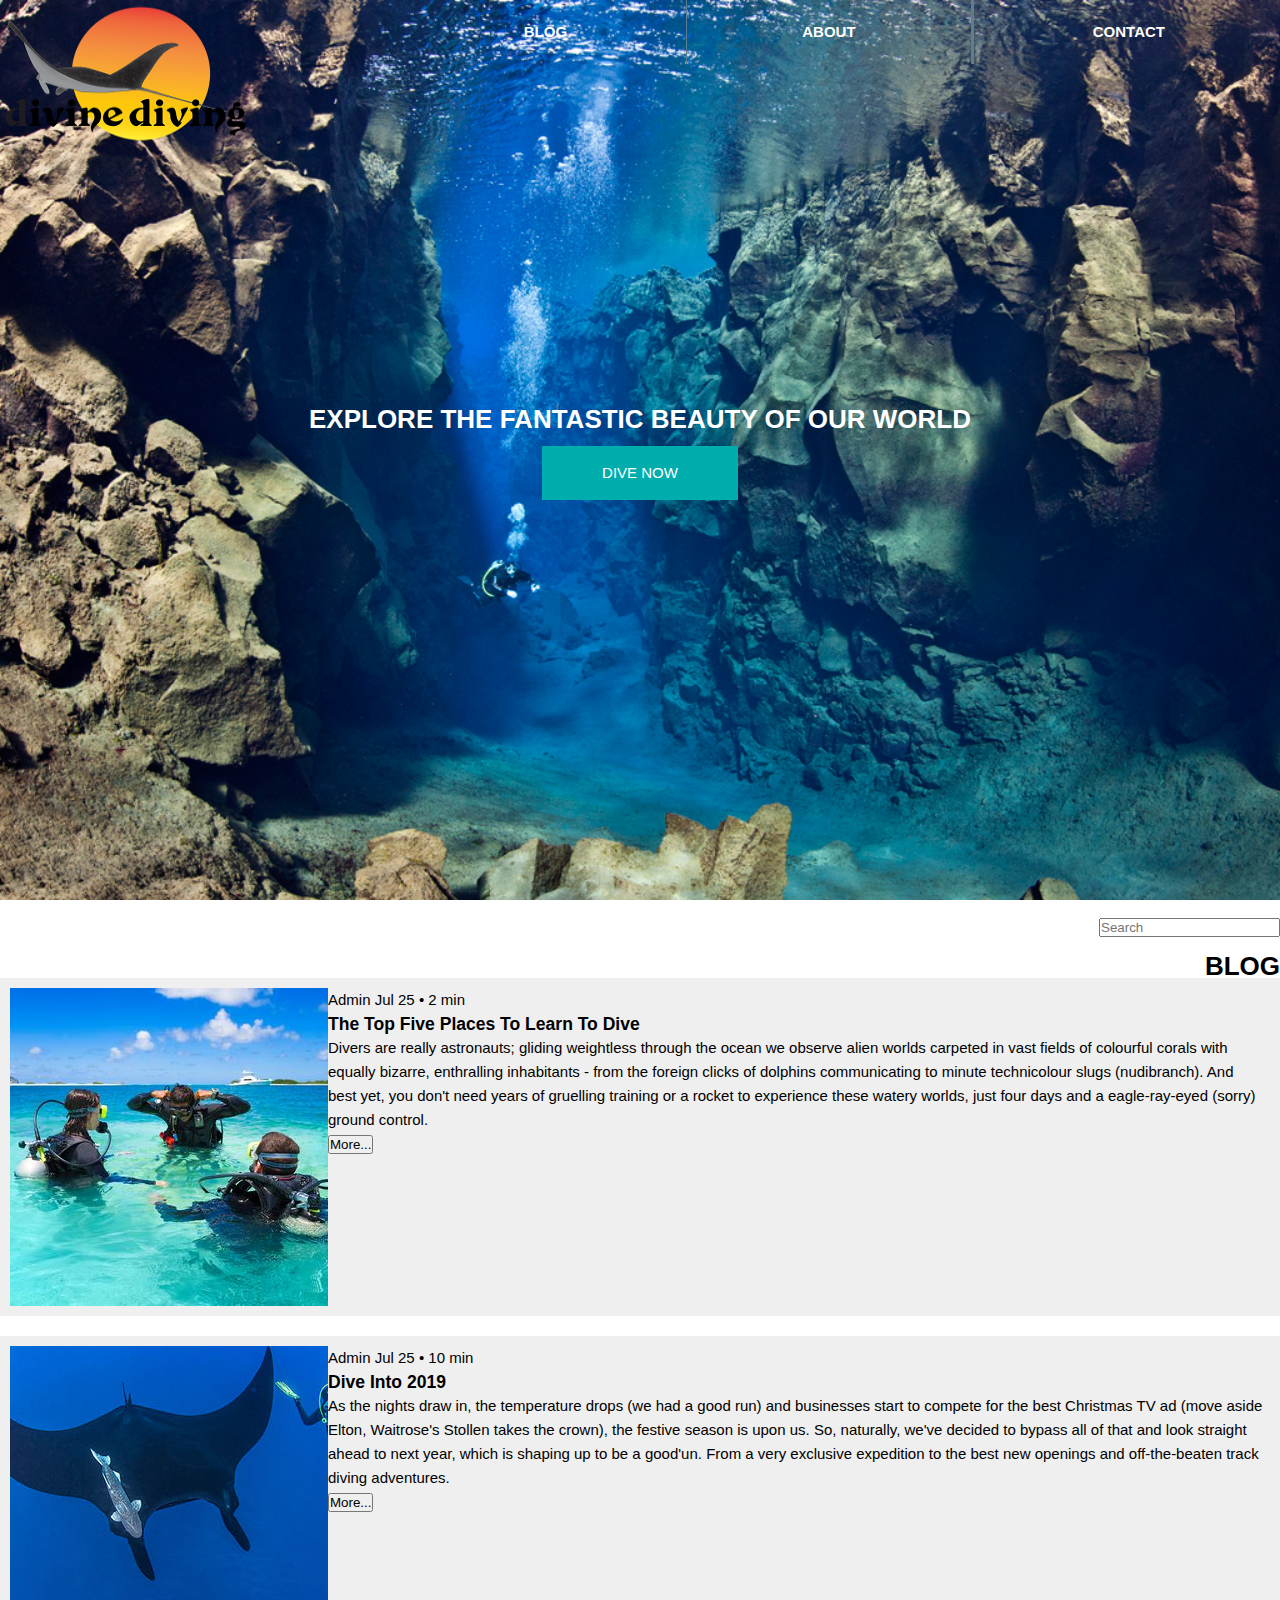
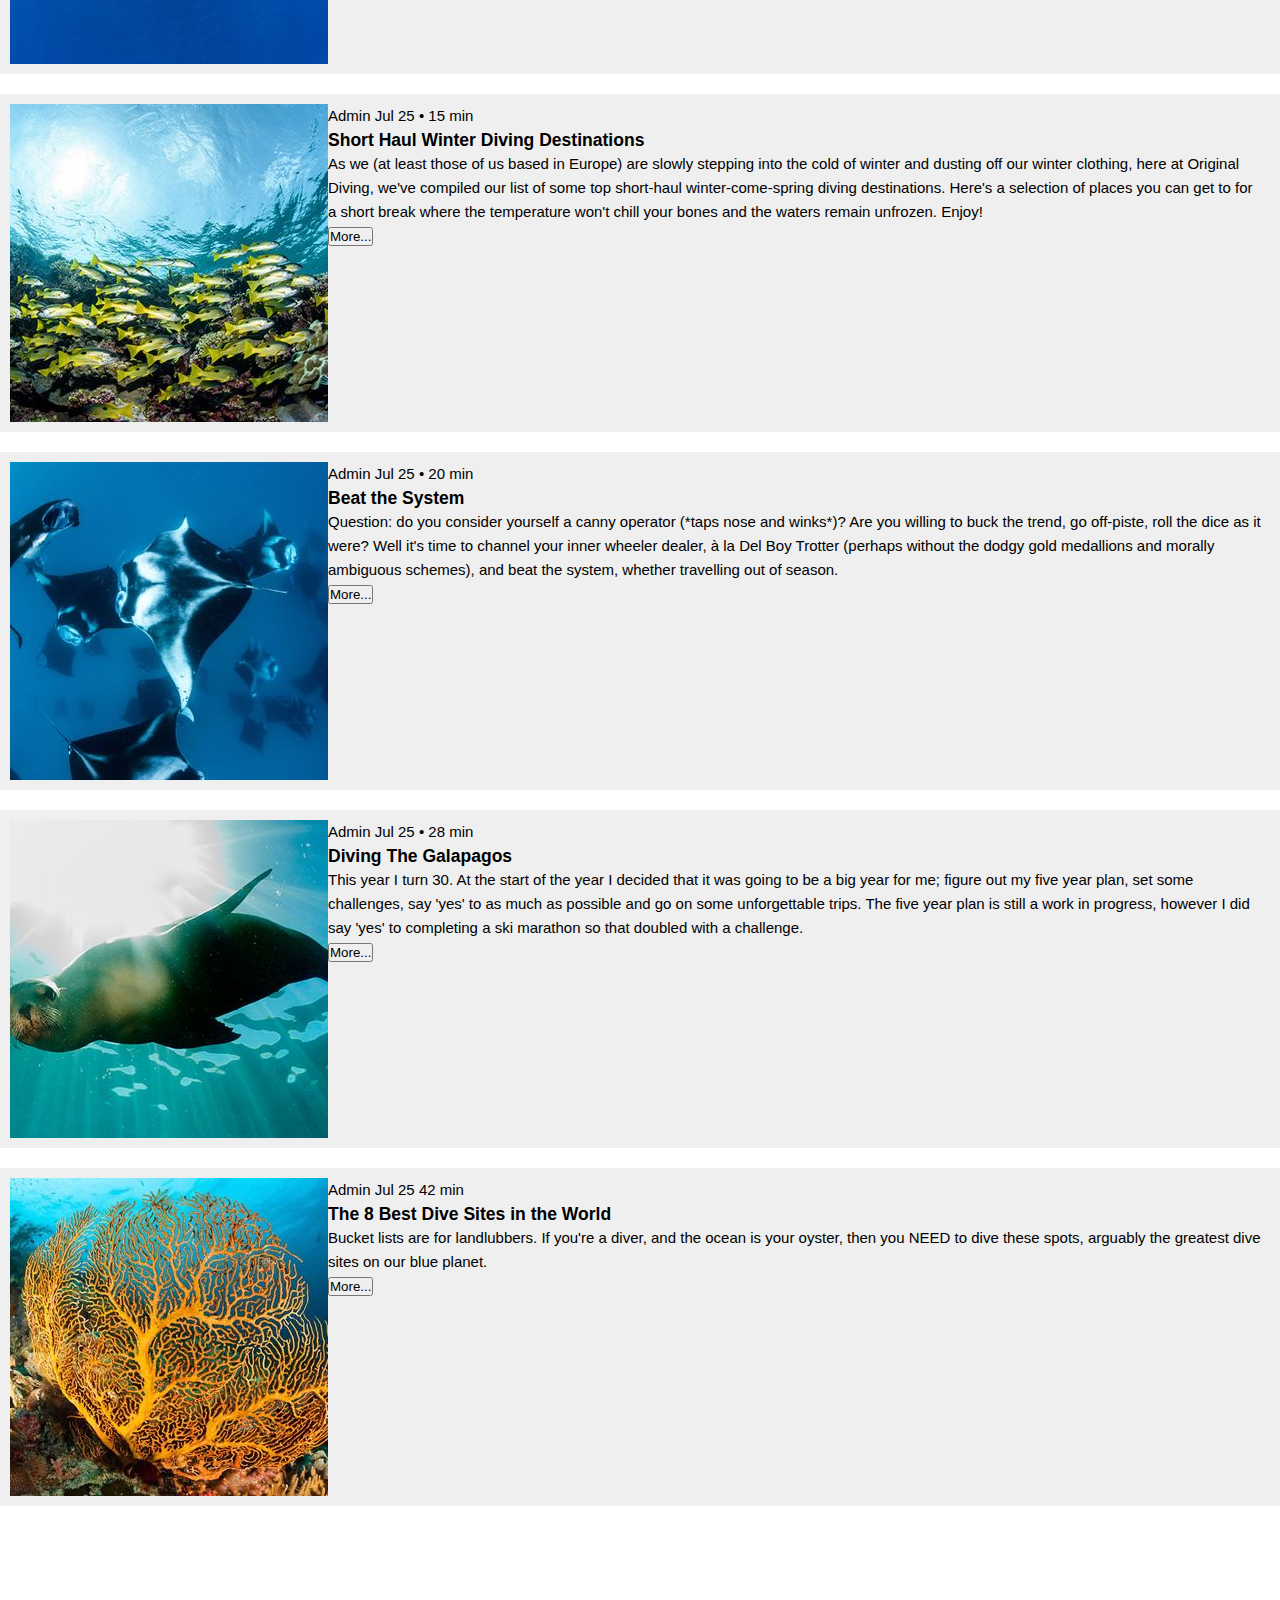
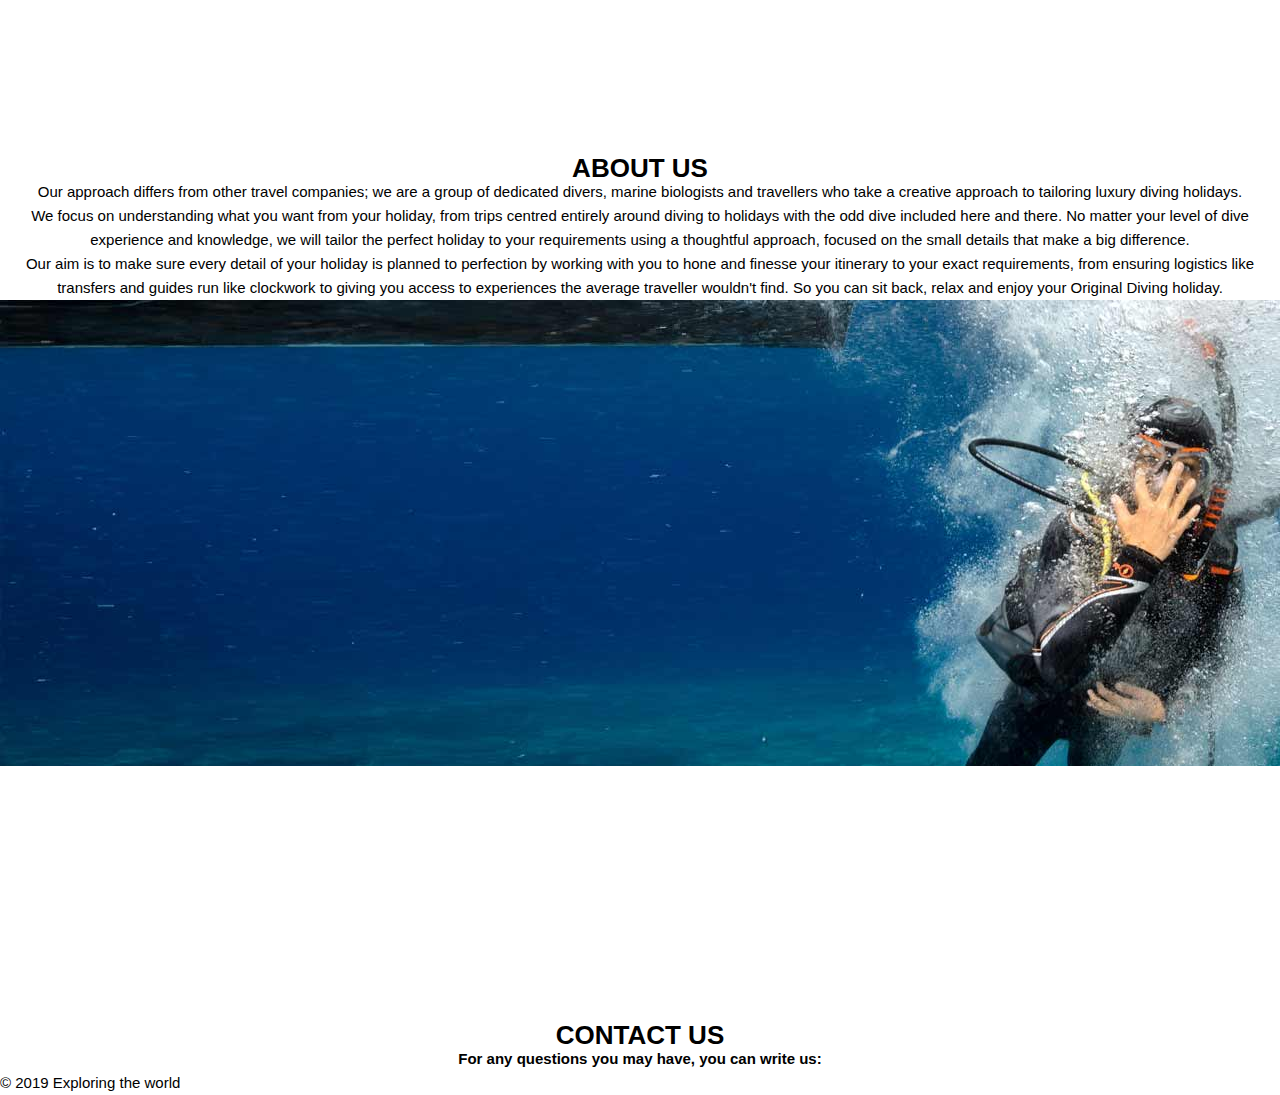
==== FLX_homework_3/homework/index.html @ baebd59c "Add files via upload" ====
<!DOCTYPE html>
<html lang="en">

  <head>
    <meta charset="UTF-8">
    <meta name="viewport" content="width=device-width, initial-scale=1.0">
    <meta http-equiv="X-UA-Compatible" content="ie=edge">

    <!-- Styles should be switched here: -->

    <link rel="stylesheet" type="text/css" href="css/style1.css">
    <!-- <link rel="stylesheet" type="text/css" href="css/style2.css"> -->

    <title>Explore the world of ocean</title>
  </head>

  <body>
    <div class="main-wrapper">
      <header>
        <div class="top-wrapper">
          <div class="logo">
            <img src="img/logo.png" alt="">
          </div>

          <nav>
            <a role="button" href="#list" target="_self">Blog</a>
            <a role="button" href="#about" target="_self">About</a>
            <a role="button" href="#contact" target="_self">Contact</a>
          </nav>
        </div>
        <section>
          <h1>
            Explore the fantastic beauty of our world
          </h1>
          <a class="btn btn-top" href="#list" target="_self">Dive now</a>
        </section>
      </header>
      <main>
        <div class="toolbar">
          <input type="text" placeholder="Search">
        </div>
        <section class="post-list" id="list">
          <h1>Blog</h1>
          <article>
            <img src="img/post-1.jpg" alt="">
            <div>
              <div class="post">
                <div class="post-description">
                  Admin Jul 25 &#8226; 2 min
                </div>
                <h3>The Top Five Places To Learn To Dive</h3>
                <p>
                  Divers are really astronauts; gliding weightless through the ocean we observe alien worlds carpeted
                  in
                  vast fields of colourful corals with equally bizarre, enthralling inhabitants - from the foreign
                  clicks
                  of dolphins communicating to minute technicolour slugs (nudibranch). And best yet, you don't need
                  years
                  of gruelling training or a rocket to experience these watery worlds, just four days and a
                  eagle-ray-eyed
                  (sorry) ground control.
                </p>
              </div>
              <button class="btn">More...</button>
            </div>
          </article>
          <article>
            <img src="img/post-2.jpg" alt="">
            <div>
              <div class="post">
                <div class="post-description">
                  Admin Jul 25 &#8226; 10 min
                </div>
                <h3>Dive Into 2019</h3>
                <p>
                  As the nights draw in, the temperature drops (we had a good run) and businesses start to compete for
                  the
                  best Christmas TV ad (move aside Elton, Waitrose's Stollen takes the crown), the festive season is
                  upon
                  us. So, naturally, we've decided to bypass all of that and look straight ahead to next year, which is
                  shaping up to be a good'un. From a very exclusive expedition to the best new openings and
                  off-the-beaten
                  track diving adventures.
                </p>
              </div>
              <button class="btn">More...</button>
            </div>
          </article>
          <article>
            <img src="img/post-3.jpg" alt="">
            <div>
              <div class="post">
                <div class="post-description">
                  Admin Jul 25 &#8226; 15 min
                </div>
                <h3>Short Haul Winter Diving Destinations</h3>
                <p>
                  As we (at least those of us based in Europe) are slowly stepping into the cold of winter and dusting
                  off
                  our winter clothing, here at Original Diving, we've compiled our list of some top short-haul
                  winter-come-spring diving destinations. Here's a selection of places you can get to for a short break
                  where the temperature won't chill your bones and the waters remain unfrozen. Enjoy!
                </p>
              </div>
              <button class="btn">More...</button>
            </div>
          </article>
          <article>
            <img src="img/post-4.jpg" alt="">
            <div>
              <div class="post">
                <div class="post-description">
                  Admin Jul 25 &#8226; 20 min
                </div>
                <h3>Beat the System</h3>
                <p>
                  Question: do you consider yourself a canny operator (*taps nose and winks*)? Are you willing to buck
                  the
                  trend, go off-piste, roll the dice as it were? Well it's time to channel your inner wheeler dealer, à
                  la
                  Del Boy Trotter (perhaps without the dodgy gold medallions and morally ambiguous schemes), and beat
                  the
                  system, whether travelling out of season.
                </p>
              </div>
              <button class="btn">More...</button>
            </div>
          </article>
          <article>
            <img src="img/post-5.jpg" alt="">
            <div>
              <div class="post">
                <div class="post-description">
                  Admin Jul 25 &#8226; 28 min
                </div>
                <h3>Diving The Galapagos</h3>
                <p>
                  This year I turn 30. At the start of the year I decided that it was going to be a big year for me;
                  figure out my five year plan, set some challenges, say 'yes' to as much as possible and go on some
                  unforgettable trips. The five year plan is still a work in progress, however I did say 'yes' to
                  completing a ski marathon so that doubled with a challenge.
                </p>
              </div>
              <button class="btn">More...</button>
            </div>
          </article>
          <article>
            <img src="img/post-6.jpg" alt="">
            <div>
              <div class="post">
                <div class="post-description">
                  Admin Jul 25 42 min
                </div>
                <h3>The 8 Best Dive Sites in the World</h3>
                <p>Bucket lists are for landlubbers. If you're a diver, and the ocean is your oyster, then you NEED to
                  dive
                  these spots, arguably the greatest dive sites on our blue planet.</p>
              </div>
              <button class="btn">More...</button>
            </div>
          </article>
        </section>

        <section class="about" id="about">
          <div>
            <h1>About Us</h1>
            <p>
              Our approach differs from other travel companies; we are a group of dedicated divers, marine biologists
              and
              travellers who take a creative approach to tailoring luxury diving holidays.
            </p>
            <p>
              We focus on understanding what you want from your holiday, from trips centred entirely around diving to
              holidays with the odd dive included here and there. No matter your level of dive experience and
              knowledge,
              we will tailor the perfect holiday to your requirements using a thoughtful approach, focused on the small
              details that make a big difference.
            </p>
            <p>
              Our aim is to make sure every detail of your holiday is planned to perfection by working with you to hone
              and finesse your itinerary to your exact requirements, from ensuring logistics like transfers and guides
              run like clockwork to giving you access to experiences the average traveller wouldn't find. So you can
              sit
              back, relax and enjoy your Original Diving holiday.
            </p>
          </div>
          <div>
            <img src="img/about-section.jpg" alt="">
          </div>
        </section>

        <section class="contact-form" id="contact">
          <h1>CONTACT US</h1>
          <h4>For any questions you may have, you can write us:</h4>

          <!-- TODO: write form fields -->

        </section>
      </main>
      <footer>
        <span>&#169; 2019 Exploring the world</span>
      </footer>
    </div>
  </body>

</html>
---- FLX_homework_3/homework/css/style1.css ----
* {
  margin: 0px;
  padding: 0px; }

body {
  font: normal 300 15px/24px Roboto, Ubuntu, Cantarell, Helvetica, sans-serif;
  background: #fff; }

header {
  color: #fff;
  background: url(../img/header_background_v1.jpg) no-repeat top/cover;
  height: 100vh; }
  header .top-wrapper {
    display: flex;
    justify-content: space-between; }
  header img {
    height: 150px;
    width: 250px; }
  header nav a {
    font-weight: bold;
    color: #fff;
    text-decoration: none;
    display: inline-block;
    text-transform: uppercase;
    padding: 20px 115px; }
    header nav a:nth-child(2) {
      border-left: 1px solid #607d8b;
      border-right: 3px solid #607d8b; }

section {
  text-align: center;
  margin-top: 250px; }
  section h1 {
    text-transform: uppercase;
    font-size: 26px;
    font-weight: bold; }
  section a {
    display: inline-block;
    text-transform: uppercase;
    color: #fff;
    text-decoration: none;
    background-color: #00adad;
    padding: 15px 60px;
    margin-top: 15px; }

main .toolbar {
  padding: 15px 0px;
  text-align: right; }

.post-list {
  margin: 0px; }

.post-list h1 {
  text-align: right; }

article {
  background: #efefef;
  display: flex;
  margin-bottom: 20px;
  text-align: left;
  padding: 10px 15px 10px 10px; }
---- FLX_homework_3/homework/css/style2.css ----
/*
Error: Undefined variable: "$article-color".
        on line 78 of Z:/FLX_homework_3/homework/scss/_main.scss
        from line 3 of Z:\FLX_homework_3\homework\scss\style2.scss

Backtrace:
Z:/FLX_homework_3/homework/scss/_main.scss:78
Z:\FLX_homework_3\homework\scss\style2.scss:3
C:/Program Files (x86)/Koala/rubygems/gems/sass-3.5.2/lib/sass/script/tree/variable.rb:49:in `_perform'
C:/Program Files (x86)/Koala/rubygems/gems/sass-3.5.2/lib/sass/script/tree/node.rb:50:in `perform'
C:/Program Files (x86)/Koala/rubygems/gems/sass-3.5.2/lib/sass/tree/visitors/perform.rb:402:in `visit_prop'
C:/Program Files (x86)/Koala/rubygems/gems/sass-3.5.2/lib/sass/tree/visitors/base.rb:36:in `visit'
C:/Program Files (x86)/Koala/rubygems/gems/sass-3.5.2/lib/sass/tree/visitors/perform.rb:162:in `block in visit'
C:/Program Files (x86)/Koala/rubygems/gems/sass-3.5.2/lib/sass/stack.rb:79:in `block in with_base'
C:/Program Files (x86)/Koala/rubygems/gems/sass-3.5.2/lib/sass/stack.rb:135:in `with_frame'
C:/Program Files (x86)/Koala/rubygems/gems/sass-3.5.2/lib/sass/stack.rb:79:in `with_base'
C:/Program Files (x86)/Koala/rubygems/gems/sass-3.5.2/lib/sass/tree/visitors/perform.rb:162:in `visit'
C:/Program Files (x86)/Koala/rubygems/gems/sass-3.5.2/lib/sass/tree/visitors/perform.rb:444:in `block (2 levels) in visit_rule'
C:/Program Files (x86)/Koala/rubygems/gems/sass-3.5.2/lib/sass/tree/visitors/perform.rb:444:in `map'
C:/Program Files (x86)/Koala/rubygems/gems/sass-3.5.2/lib/sass/tree/visitors/perform.rb:444:in `block in visit_rule'
C:/Program Files (x86)/Koala/rubygems/gems/sass-3.5.2/lib/sass/tree/visitors/perform.rb:183:in `with_environment'
C:/Program Files (x86)/Koala/rubygems/gems/sass-3.5.2/lib/sass/tree/visitors/perform.rb:442:in `visit_rule'
C:/Program Files (x86)/Koala/rubygems/gems/sass-3.5.2/lib/sass/tree/visitors/base.rb:36:in `visit'
C:/Program Files (x86)/Koala/rubygems/gems/sass-3.5.2/lib/sass/tree/visitors/perform.rb:162:in `block in visit'
C:/Program Files (x86)/Koala/rubygems/gems/sass-3.5.2/lib/sass/stack.rb:79:in `block in with_base'
C:/Program Files (x86)/Koala/rubygems/gems/sass-3.5.2/lib/sass/stack.rb:135:in `with_frame'
C:/Program Files (x86)/Koala/rubygems/gems/sass-3.5.2/lib/sass/stack.rb:79:in `with_base'
C:/Program Files (x86)/Koala/rubygems/gems/sass-3.5.2/lib/sass/tree/visitors/perform.rb:162:in `visit'
C:/Program Files (x86)/Koala/rubygems/gems/sass-3.5.2/lib/sass/tree/visitors/perform.rb:329:in `block (2 levels) in visit_import'
C:/Program Files (x86)/Koala/rubygems/gems/sass-3.5.2/lib/sass/tree/visitors/perform.rb:329:in `map'
C:/Program Files (x86)/Koala/rubygems/gems/sass-3.5.2/lib/sass/tree/visitors/perform.rb:329:in `block in visit_import'
C:/Program Files (x86)/Koala/rubygems/gems/sass-3.5.2/lib/sass/stack.rb:88:in `block in with_import'
C:/Program Files (x86)/Koala/rubygems/gems/sass-3.5.2/lib/sass/stack.rb:135:in `with_frame'
C:/Program Files (x86)/Koala/rubygems/gems/sass-3.5.2/lib/sass/stack.rb:88:in `with_import'
C:/Program Files (x86)/Koala/rubygems/gems/sass-3.5.2/lib/sass/tree/visitors/perform.rb:326:in `visit_import'
C:/Program Files (x86)/Koala/rubygems/gems/sass-3.5.2/lib/sass/tree/visitors/base.rb:36:in `visit'
C:/Program Files (x86)/Koala/rubygems/gems/sass-3.5.2/lib/sass/tree/visitors/perform.rb:162:in `block in visit'
C:/Program Files (x86)/Koala/rubygems/gems/sass-3.5.2/lib/sass/stack.rb:79:in `block in with_base'
C:/Program Files (x86)/Koala/rubygems/gems/sass-3.5.2/lib/sass/stack.rb:135:in `with_frame'
C:/Program Files (x86)/Koala/rubygems/gems/sass-3.5.2/lib/sass/stack.rb:79:in `with_base'
C:/Program Files (x86)/Koala/rubygems/gems/sass-3.5.2/lib/sass/tree/visitors/perform.rb:162:in `visit'
C:/Program Files (x86)/Koala/rubygems/gems/sass-3.5.2/lib/sass/tree/visitors/base.rb:52:in `block in visit_children'
C:/Program Files (x86)/Koala/rubygems/gems/sass-3.5.2/lib/sass/tree/visitors/base.rb:52:in `map'
C:/Program Files (x86)/Koala/rubygems/gems/sass-3.5.2/lib/sass/tree/visitors/base.rb:52:in `visit_children'
C:/Program Files (x86)/Koala/rubygems/gems/sass-3.5.2/lib/sass/tree/visitors/perform.rb:171:in `block in visit_children'
C:/Program Files (x86)/Koala/rubygems/gems/sass-3.5.2/lib/sass/tree/visitors/perform.rb:183:in `with_environment'
C:/Program Files (x86)/Koala/rubygems/gems/sass-3.5.2/lib/sass/tree/visitors/perform.rb:170:in `visit_children'
C:/Program Files (x86)/Koala/rubygems/gems/sass-3.5.2/lib/sass/tree/visitors/base.rb:36:in `block in visit'
C:/Program Files (x86)/Koala/rubygems/gems/sass-3.5.2/lib/sass/tree/visitors/perform.rb:190:in `visit_root'
C:/Program Files (x86)/Koala/rubygems/gems/sass-3.5.2/lib/sass/tree/visitors/base.rb:36:in `visit'
C:/Program Files (x86)/Koala/rubygems/gems/sass-3.5.2/lib/sass/tree/visitors/perform.rb:161:in `visit'
C:/Program Files (x86)/Koala/rubygems/gems/sass-3.5.2/lib/sass/tree/visitors/perform.rb:10:in `visit'
C:/Program Files (x86)/Koala/rubygems/gems/sass-3.5.2/lib/sass/tree/root_node.rb:36:in `css_tree'
C:/Program Files (x86)/Koala/rubygems/gems/sass-3.5.2/lib/sass/tree/root_node.rb:20:in `render'
C:/Program Files (x86)/Koala/rubygems/gems/sass-3.5.2/lib/sass/engine.rb:290:in `render'
C:/Program Files (x86)/Koala/rubygems/gems/sass-3.5.2/lib/sass/exec/sass_scss.rb:400:in `run'
C:/Program Files (x86)/Koala/rubygems/gems/sass-3.5.2/lib/sass/exec/sass_scss.rb:63:in `process_result'
C:/Program Files (x86)/Koala/rubygems/gems/sass-3.5.2/lib/sass/exec/base.rb:52:in `parse'
C:/Program Files (x86)/Koala/rubygems/gems/sass-3.5.2/lib/sass/exec/base.rb:19:in `parse!'
C:/Program Files (x86)/Koala/rubygems/gems/sass-3.5.2/bin/sass:13:in `<top (required)>'
C:/Program Files (x86)/Koala/bin/sass:22:in `load'
C:/Program Files (x86)/Koala/bin/sass:22:in `<main>'
*/
body:before {
  white-space: pre;
  font-family: monospace;
  content: "Error: Undefined variable: \"$article-color\".\A         on line 78 of Z:/FLX_homework_3/homework/scss/_main.scss\A         from line 3 of Z:\FLX_homework_3\homework\scss\style2.scss"; }
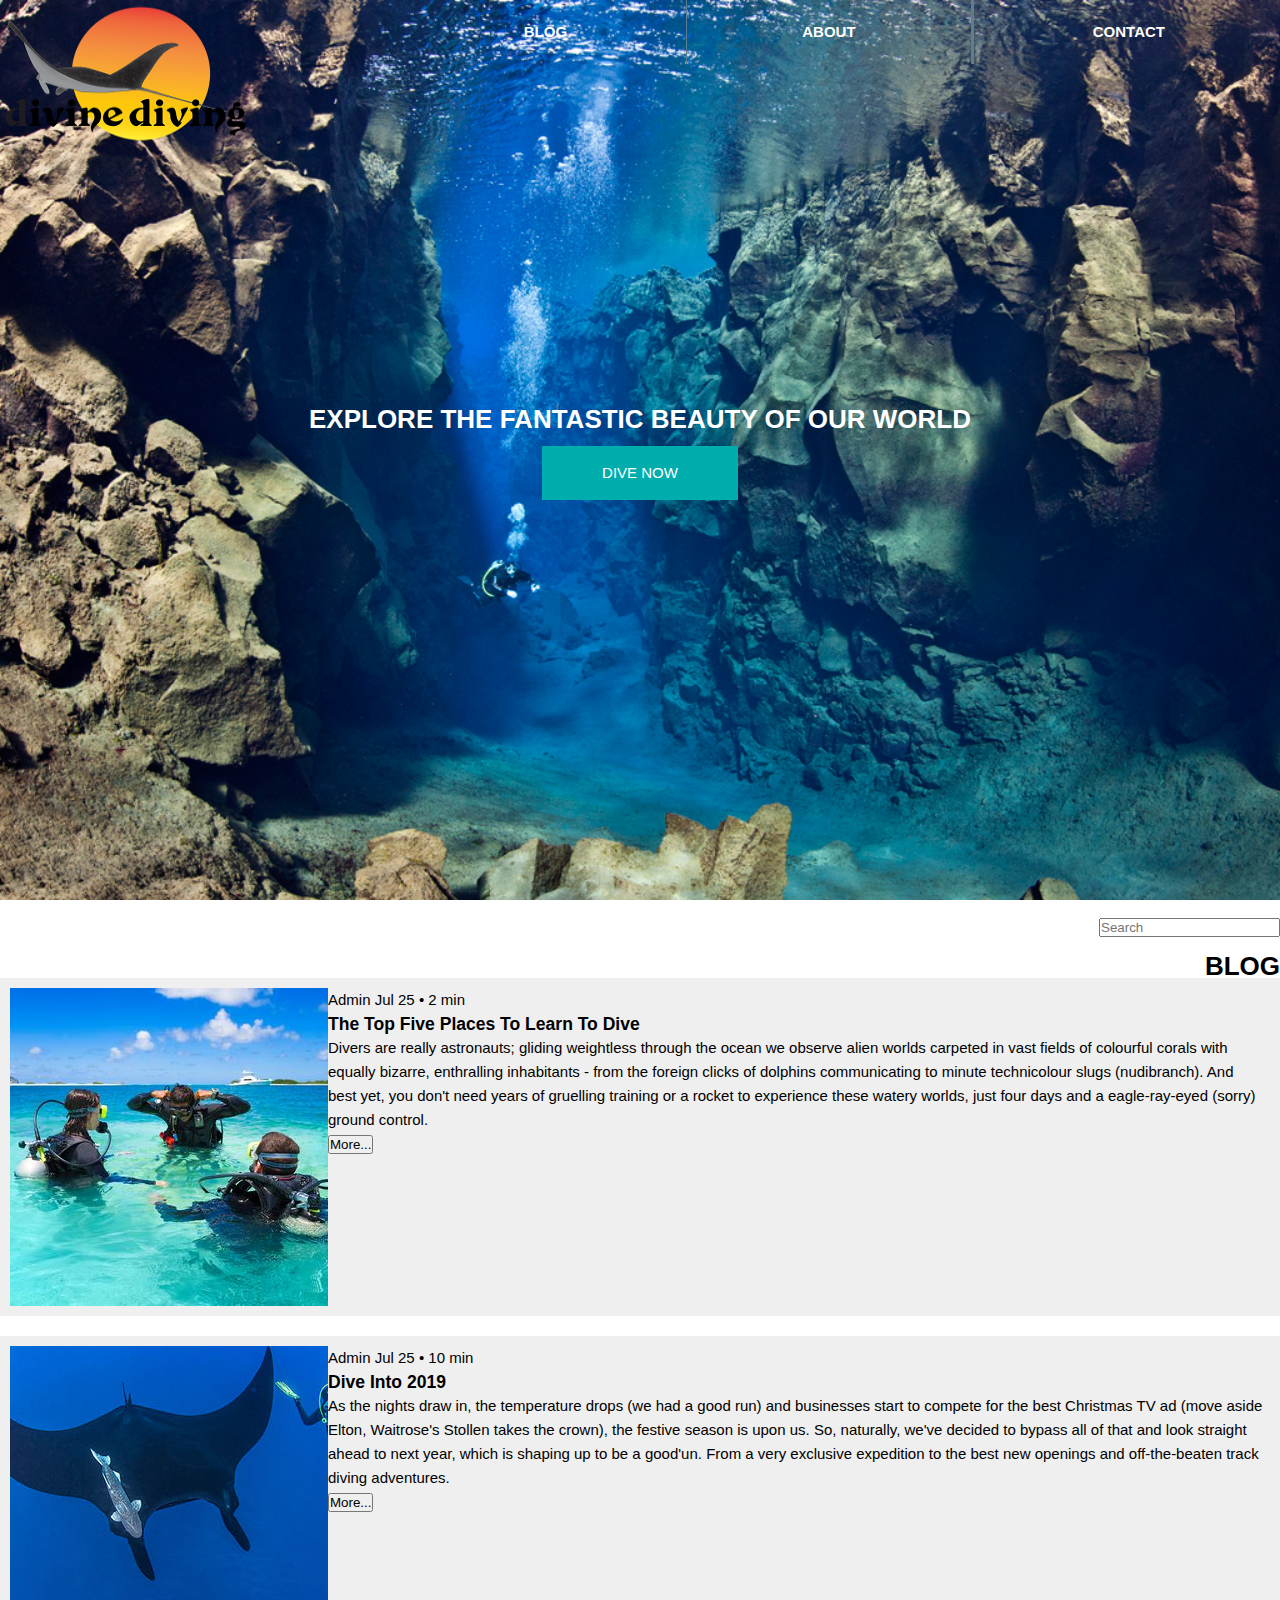
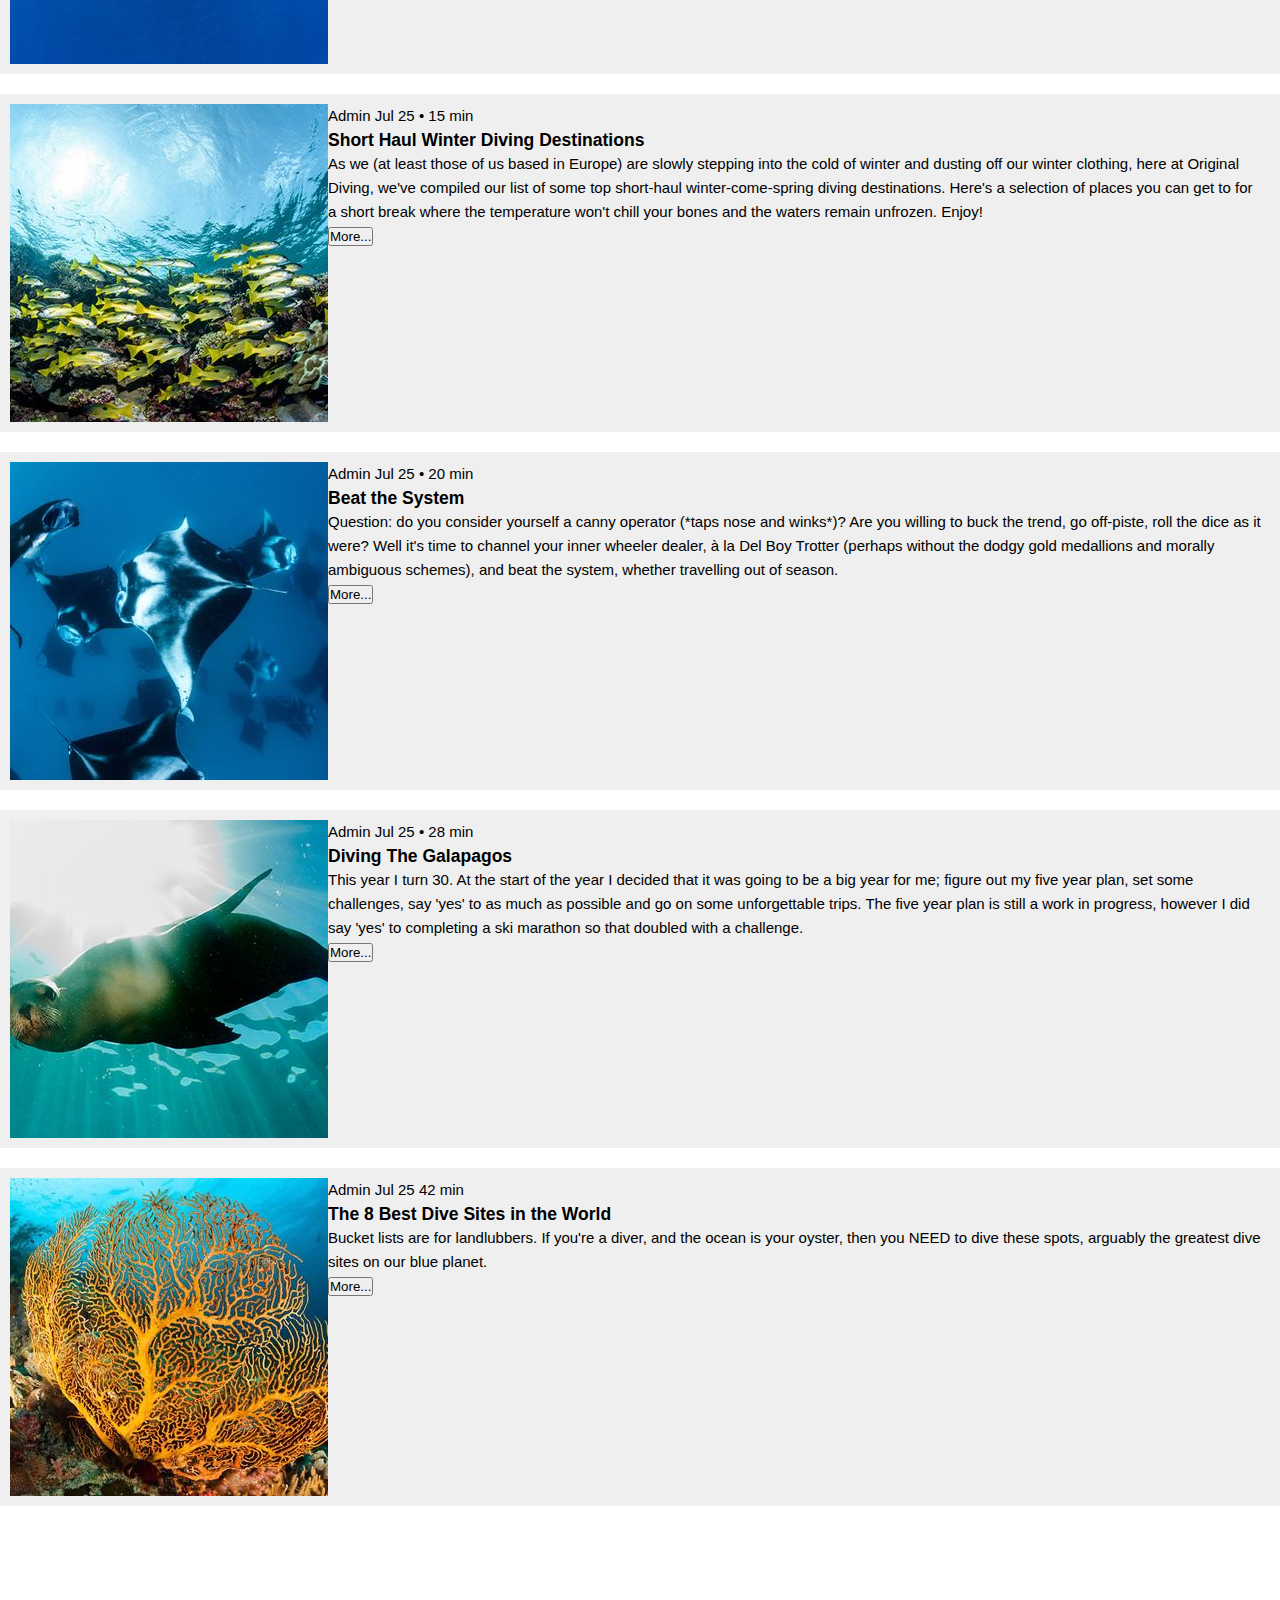
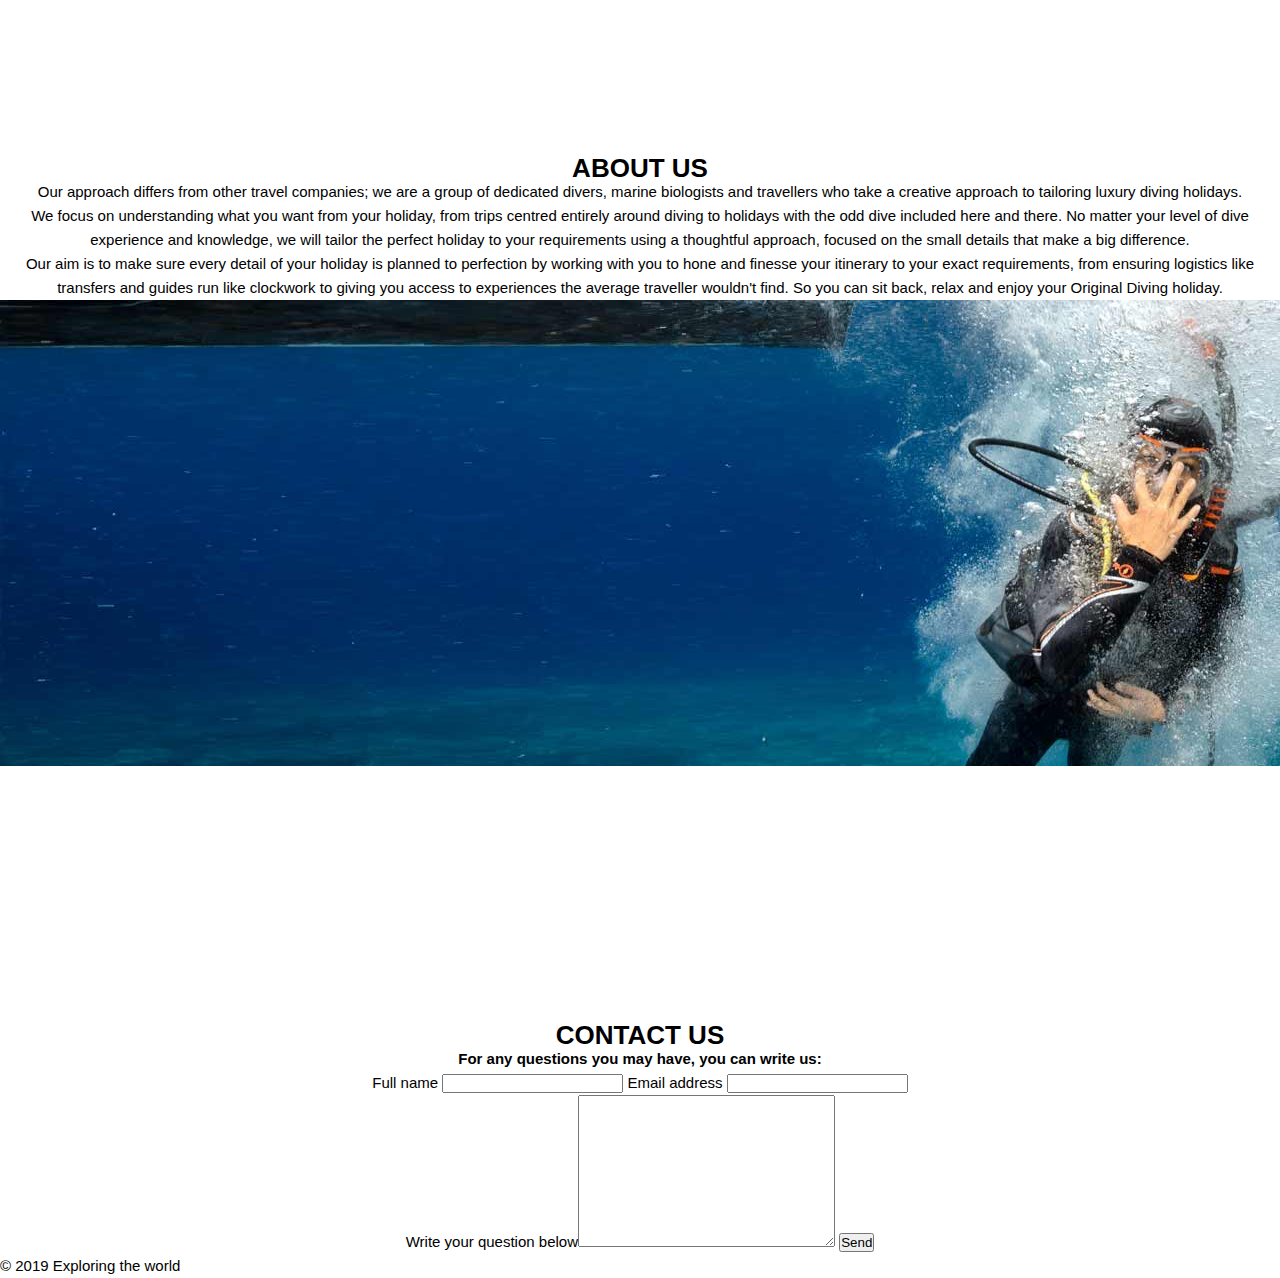
==== commit 9a69b2b6: "Add files via upload" ====
--- a/FLX_homework_3/homework/index.html
+++ b/FLX_homework_3/homework/index.html
@@ -194,6 +194,19 @@
           <h4>For any questions you may have, you can write us:</h4>
 
           <!-- TODO: write form fields -->
+          <form>
+             <div class="fields">
+              <label><span class="required" >Full name</span>
+              <input type="text">
+              </label>
+              <label><span class="required" >Email address</span>
+                <input type="email">
+                 </label>
+              </div>
+              <label><span>Write your question below</span><textarea cols="30" rows="10"></textarea>
+          </label>
+          <button type="submit">Send</button>
+          </form>
 
         </section>
       </main>
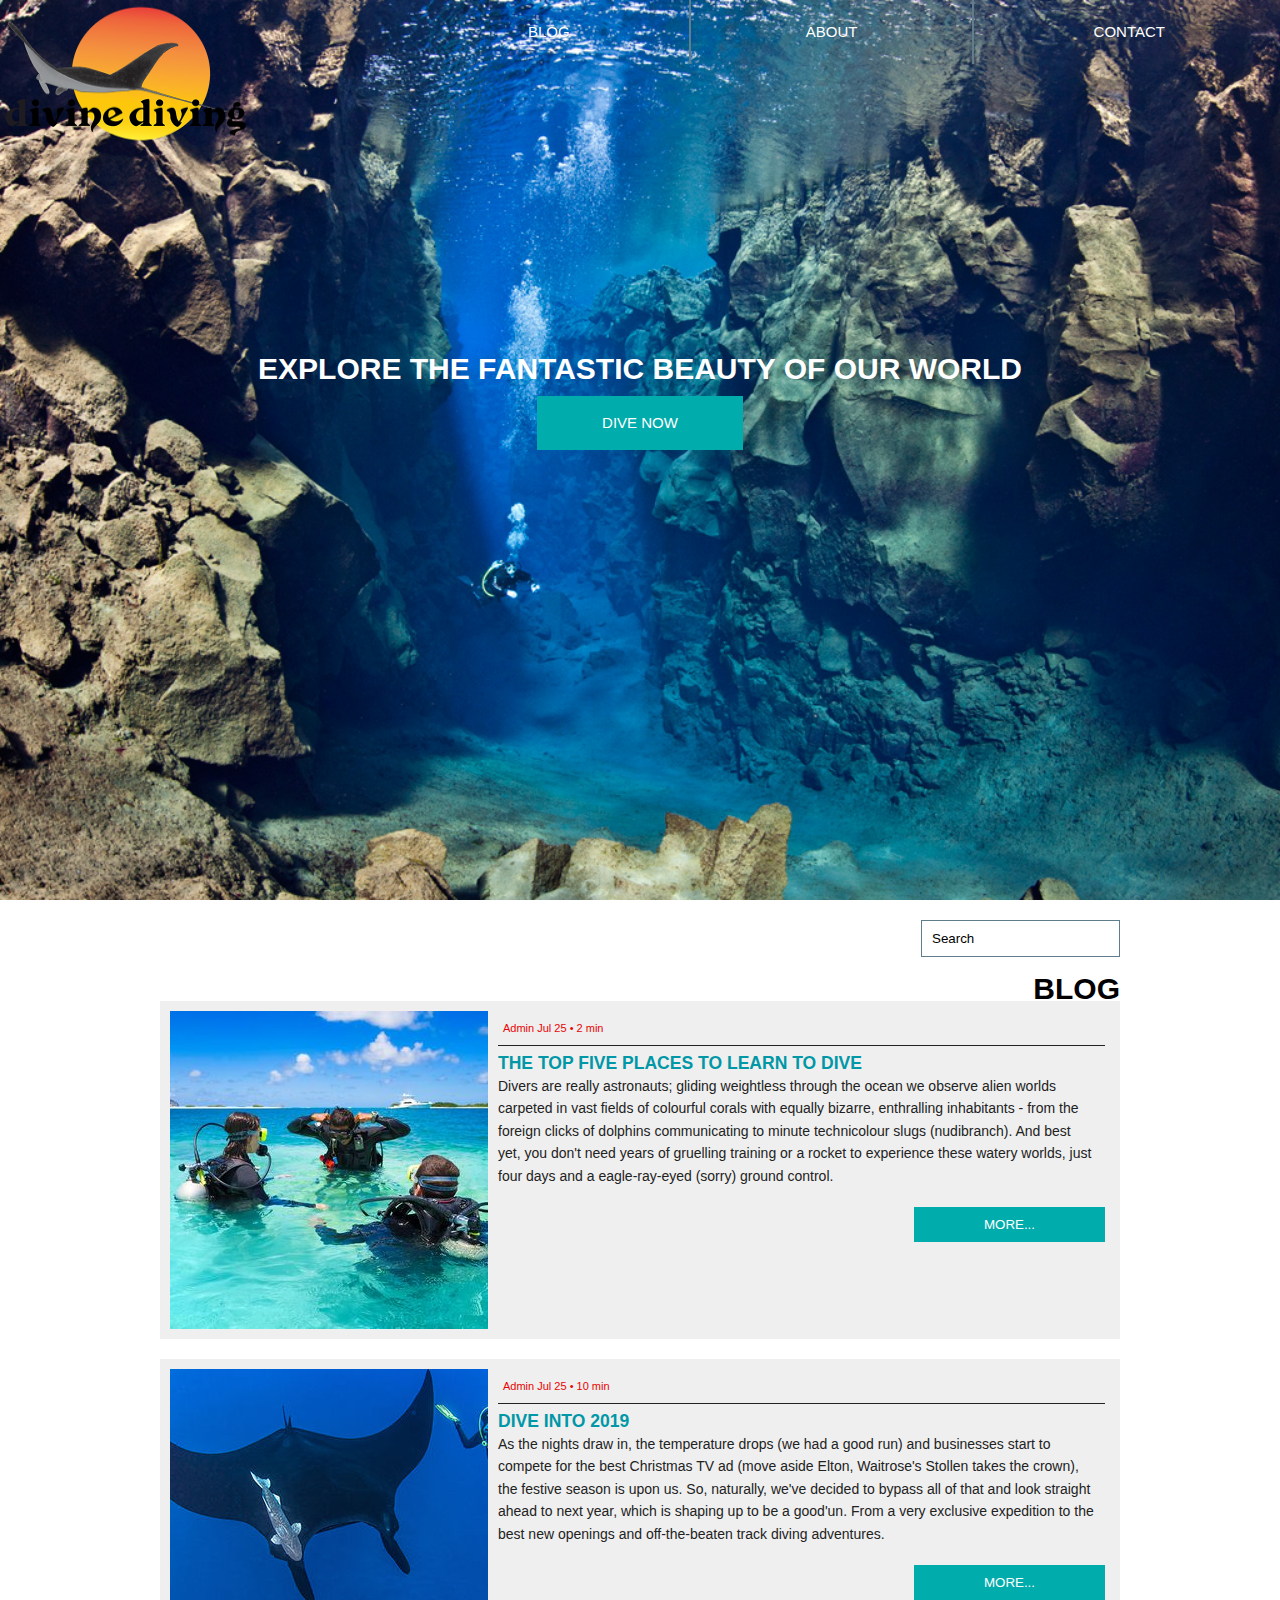
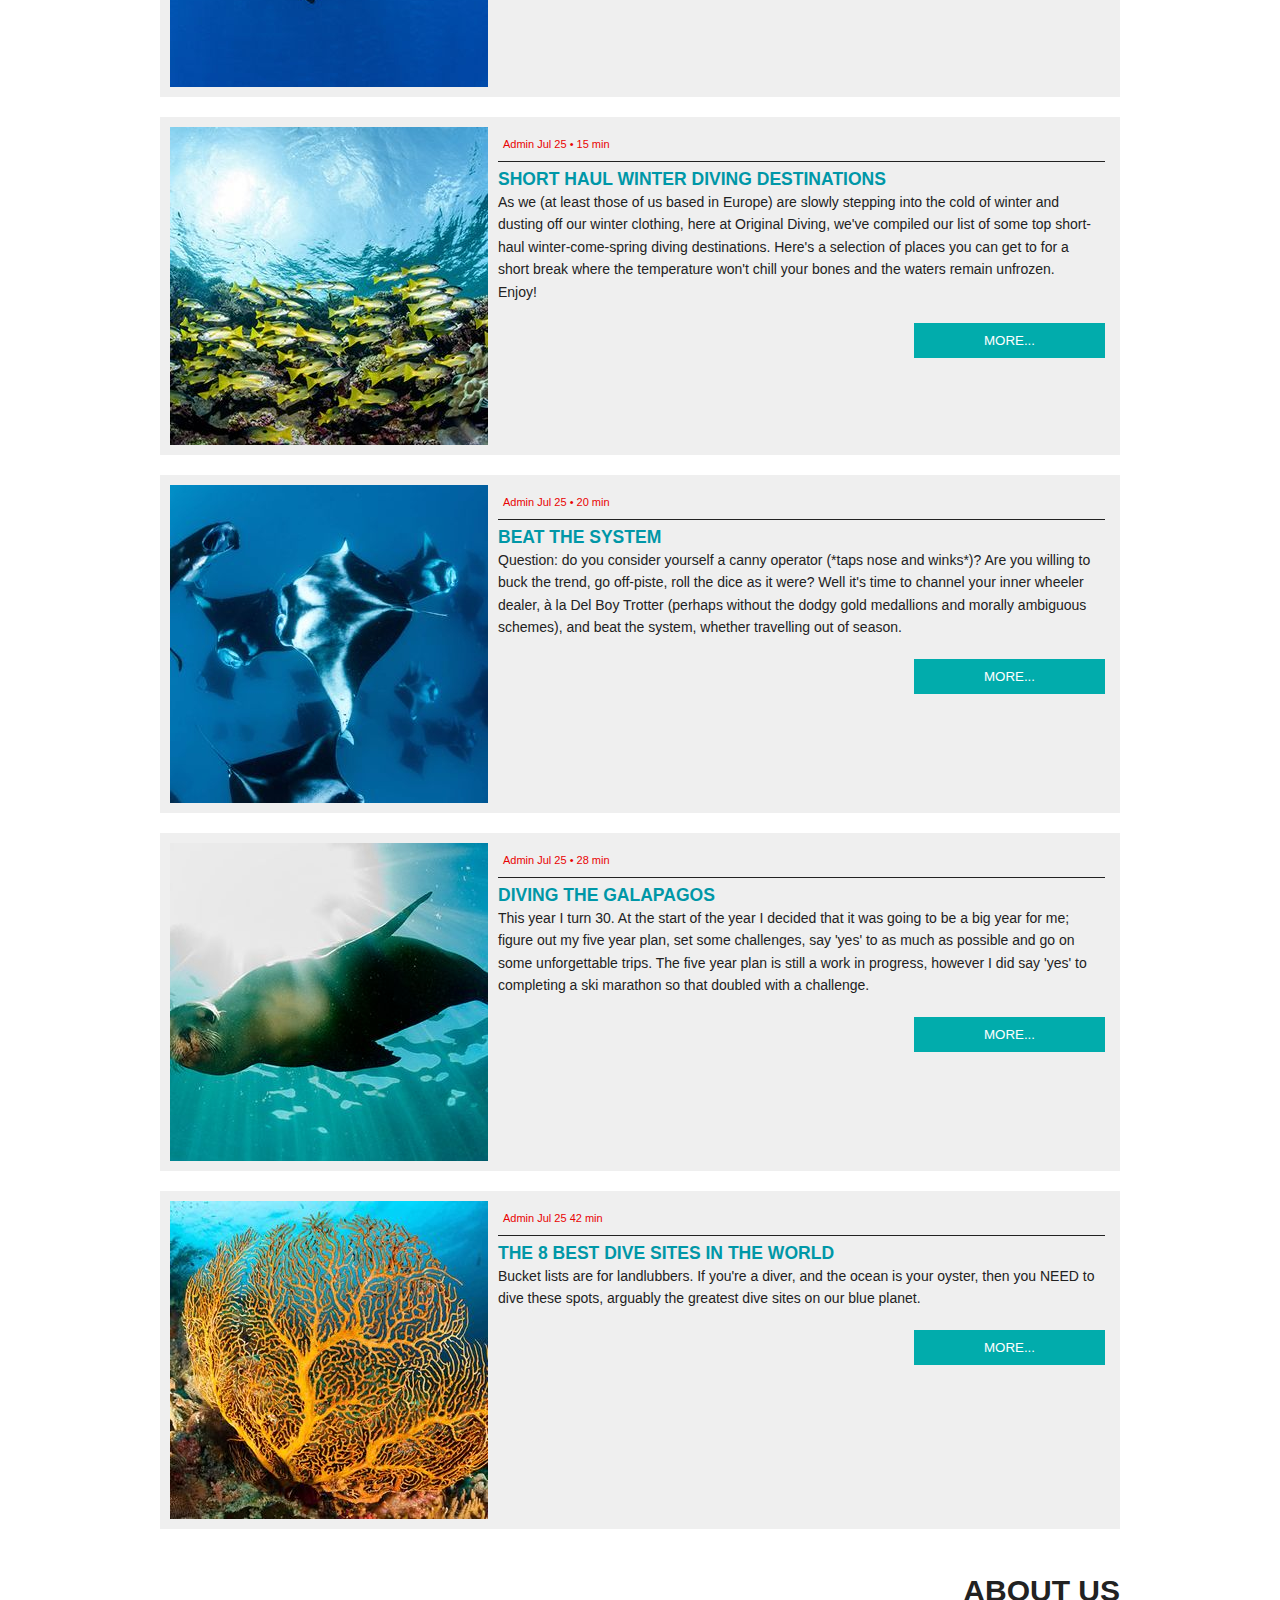
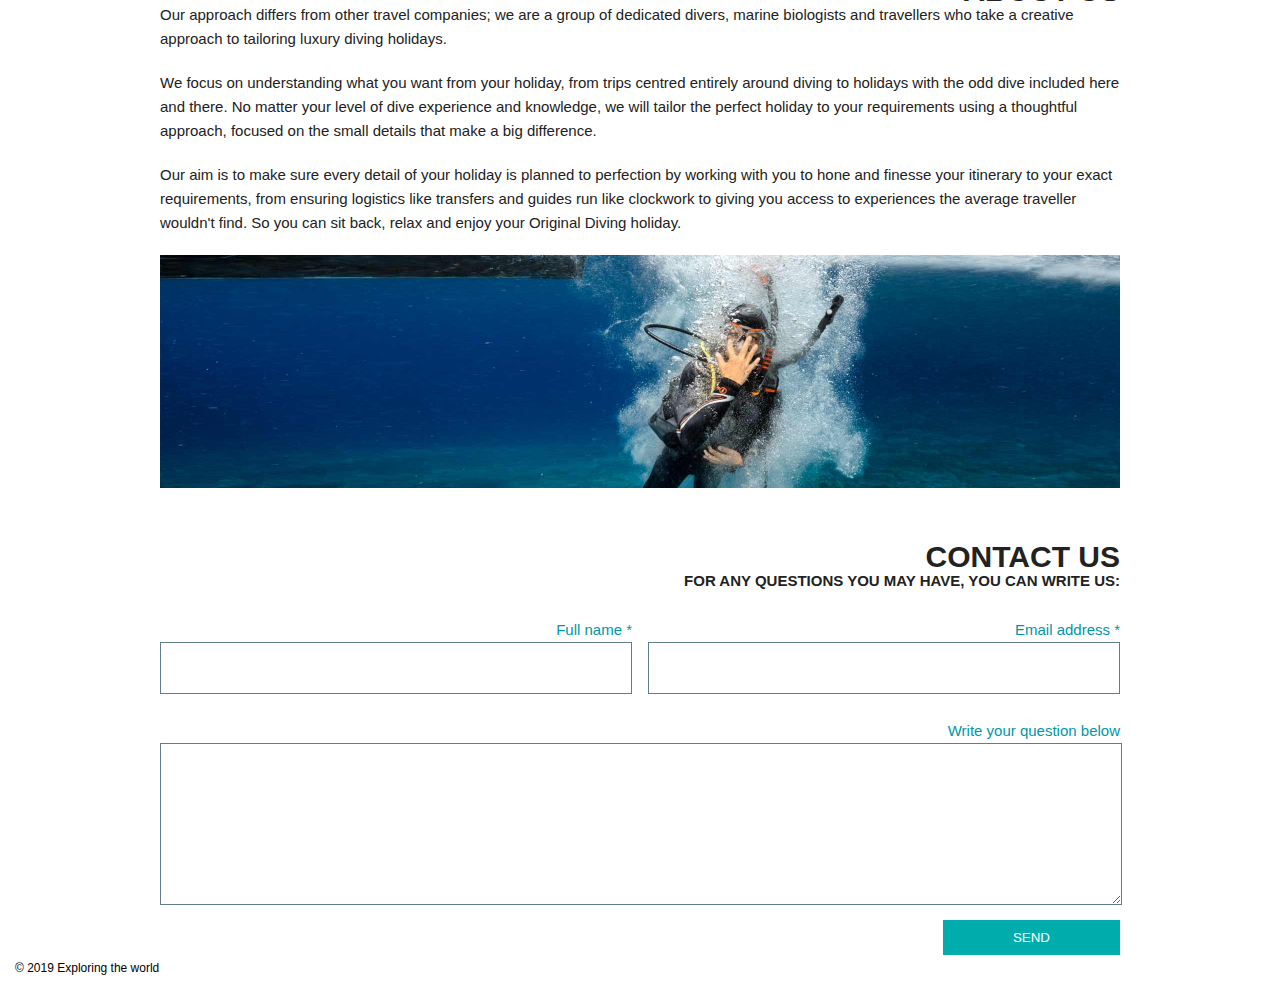
==== commit 5024d614: "Add files via upload" ====
--- a/FLX_homework_3/homework/index.html
+++ b/FLX_homework_3/homework/index.html
@@ -194,7 +194,7 @@
           <h4>For any questions you may have, you can write us:</h4>
 
           <!-- TODO: write form fields -->
-          <form>
+          <form action="#" method="post">
              <div class="fields">
               <label><span class="required" >Full name</span>
               <input type="text">
--- a/FLX_homework_3/homework/css/style1.css
+++ b/FLX_homework_3/homework/css/style1.css
@@ -5,57 +5,147 @@
 body {
   font: normal 300 15px/24px Roboto, Ubuntu, Cantarell, Helvetica, sans-serif;
   background: #fff; }
+  body main {
+    margin: 0 auto;
+    width: 960px; }
 
 header {
-  color: #fff;
   background: url(../img/header_background_v1.jpg) no-repeat top/cover;
   height: 100vh; }
   header .top-wrapper {
     display: flex;
     justify-content: space-between; }
-  header img {
-    height: 150px;
-    width: 250px; }
-  header nav a {
-    font-weight: bold;
-    color: #fff;
-    text-decoration: none;
-    display: inline-block;
-    text-transform: uppercase;
-    padding: 20px 115px; }
-    header nav a:nth-child(2) {
-      border-left: 1px solid #607d8b;
-      border-right: 3px solid #607d8b; }
-
-section {
-  text-align: center;
-  margin-top: 250px; }
-  section h1 {
-    text-transform: uppercase;
-    font-size: 26px;
-    font-weight: bold; }
-  section a {
-    display: inline-block;
-    text-transform: uppercase;
-    color: #fff;
-    text-decoration: none;
-    background-color: #00adad;
-    padding: 15px 60px;
-    margin-top: 15px; }
+    header .top-wrapper img {
+      height: 150px;
+      width: 250px; }
+    header .top-wrapper nav a {
+      display: inline-block;
+      text-decoration: none;
+      color: #fff;
+      text-transform: uppercase;
+      padding: 20px 115px; }
+      header .top-wrapper nav a:nth-child(2) {
+        border-left: 2px solid #607d8b;
+        border-right: 2px solid #607d8b; }
+  header section {
+    text-align: center;
+    margin-top: 200px; }
+    header section h1 {
+      color: #fff;
+      text-transform: uppercase; }
+    header section a {
+      text-decoration: none;
+      text-transform: uppercase;
+      color: #fff;
+      background-color: #01acac;
+      margin-top: 15px;
+      padding: 15px 65px;
+      display: inline-block; }
 
 main .toolbar {
-  padding: 15px 0px;
-  text-align: right; }
+  text-align: right;
+  margin-top: 20px; }
+  main .toolbar input {
+    padding: 10px;
+    background-color: transparent;
+    border: 1px solid #607d8b;
+    color: #000; }
+    main .toolbar input::placeholder {
+      color: #000; }
+main .post-list h1 {
+  text-align: right;
+  margin-top: 20px;
+  text-transform: uppercase;
+  color: #000; }
+main .post-list article {
+  display: flex;
+  background-color: #efefef;
+  margin-bottom: 20px;
+  padding: 10px 15px 10px 10px; }
+  main .post-list article img {
+    margin-right: 10px; }
+main .post-list .post .post-description {
+  color: #e90303;
+  border-bottom: 1px solid #222;
+  padding: 5px 5px;
+  font-size: 11px; }
+main .post-list .post h3 {
+  color: #0097a7;
+  text-transform: uppercase;
+  margin-top: 5px; }
+main .post-list .post p {
+  font-size: 14px;
+  line-height: 1.6em;
+  color: #222;
+  padding-right: 10px; }
+main .btn {
+  background-color: #01acac;
+  border: none;
+  padding: 10px 70px;
+  text-transform: uppercase;
+  transition: 1s ease-out 0.5s;
+  cursor: pointer;
+  color: #fff;
+  float: right;
+  margin-top: 20px; }
+  main .btn:hover {
+    background-color: #01f8f8; }
+main #about {
+  color: #222; }
+  main #about h1 {
+    text-align: right;
+    text-transform: uppercase;
+    margin-top: 50px; }
+  main #about p {
+    margin-bottom: 20px; }
+  main #about img {
+    width: 100%; }
+main #contact {
+  color: #222;
+  text-align: right;
+  margin-top: 50px; }
+  main #contact h4 {
+    text-transform: uppercase; }
+main form .fields {
+  display: flex;
+  justify-content: space-between; }
+main form label {
+  display: flex;
+  flex-direction: column;
+  margin-top: 25px; }
+  main form label input {
+    border: 1px solid #607d8b;
+    width: 460px;
+    height: 40px;
+    padding: 5px;
+    background-color: transparent; }
+  main form label textarea {
+    width: 99%;
+    border: 1px solid #607d8b;
+    background-color: transparent;
+    padding: 5px; }
+  main form label span {
+    position: relative;
+    color: #0097a7; }
+  main form label .required {
+    margin-right: 10px; }
+    main form label .required:after {
+      content: '*';
+      position: absolute;
+      right: -10px; }
+main form button {
+  background-color: #01acac;
+  border: none;
+  padding: 10px 70px;
+  text-transform: uppercase;
+  transition: 1s ease-out 0.5s;
+  cursor: pointer;
+  color: #fff;
+  margin-top: 15px; }
+  main form button:hover {
+    background-color: #01f8f8; }
 
-.post-list {
-  margin: 0px; }
-
-.post-list h1 {
-  text-align: right; }
-
-article {
-  background: #efefef;
-  display: flex;
-  margin-bottom: 20px;
-  text-align: left;
-  padding: 10px 15px 10px 10px; }
+footer {
+  padding: 0px 0px 15px 15px; }
+  footer span {
+    font-size: 12px; }
--- a/FLX_homework_3/homework/css/style2.css
+++ b/FLX_homework_3/homework/css/style2.css
@@ -1,67 +1,151 @@
-/*
-Error: Undefined variable: "$article-color".
-        on line 78 of Z:/FLX_homework_3/homework/scss/_main.scss
-        from line 3 of Z:\FLX_homework_3\homework\scss\style2.scss
+* {
+  margin: 0px;
+  padding: 0px; }
 
-Backtrace:
-Z:/FLX_homework_3/homework/scss/_main.scss:78
-Z:\FLX_homework_3\homework\scss\style2.scss:3
-C:/Program Files (x86)/Koala/rubygems/gems/sass-3.5.2/lib/sass/script/tree/variable.rb:49:in `_perform'
-C:/Program Files (x86)/Koala/rubygems/gems/sass-3.5.2/lib/sass/script/tree/node.rb:50:in `perform'
-C:/Program Files (x86)/Koala/rubygems/gems/sass-3.5.2/lib/sass/tree/visitors/perform.rb:402:in `visit_prop'
-C:/Program Files (x86)/Koala/rubygems/gems/sass-3.5.2/lib/sass/tree/visitors/base.rb:36:in `visit'
-C:/Program Files (x86)/Koala/rubygems/gems/sass-3.5.2/lib/sass/tree/visitors/perform.rb:162:in `block in visit'
-C:/Program Files (x86)/Koala/rubygems/gems/sass-3.5.2/lib/sass/stack.rb:79:in `block in with_base'
-C:/Program Files (x86)/Koala/rubygems/gems/sass-3.5.2/lib/sass/stack.rb:135:in `with_frame'
-C:/Program Files (x86)/Koala/rubygems/gems/sass-3.5.2/lib/sass/stack.rb:79:in `with_base'
-C:/Program Files (x86)/Koala/rubygems/gems/sass-3.5.2/lib/sass/tree/visitors/perform.rb:162:in `visit'
-C:/Program Files (x86)/Koala/rubygems/gems/sass-3.5.2/lib/sass/tree/visitors/perform.rb:444:in `block (2 levels) in visit_rule'
-C:/Program Files (x86)/Koala/rubygems/gems/sass-3.5.2/lib/sass/tree/visitors/perform.rb:444:in `map'
-C:/Program Files (x86)/Koala/rubygems/gems/sass-3.5.2/lib/sass/tree/visitors/perform.rb:444:in `block in visit_rule'
-C:/Program Files (x86)/Koala/rubygems/gems/sass-3.5.2/lib/sass/tree/visitors/perform.rb:183:in `with_environment'
-C:/Program Files (x86)/Koala/rubygems/gems/sass-3.5.2/lib/sass/tree/visitors/perform.rb:442:in `visit_rule'
-C:/Program Files (x86)/Koala/rubygems/gems/sass-3.5.2/lib/sass/tree/visitors/base.rb:36:in `visit'
-C:/Program Files (x86)/Koala/rubygems/gems/sass-3.5.2/lib/sass/tree/visitors/perform.rb:162:in `block in visit'
-C:/Program Files (x86)/Koala/rubygems/gems/sass-3.5.2/lib/sass/stack.rb:79:in `block in with_base'
-C:/Program Files (x86)/Koala/rubygems/gems/sass-3.5.2/lib/sass/stack.rb:135:in `with_frame'
-C:/Program Files (x86)/Koala/rubygems/gems/sass-3.5.2/lib/sass/stack.rb:79:in `with_base'
-C:/Program Files (x86)/Koala/rubygems/gems/sass-3.5.2/lib/sass/tree/visitors/perform.rb:162:in `visit'
-C:/Program Files (x86)/Koala/rubygems/gems/sass-3.5.2/lib/sass/tree/visitors/perform.rb:329:in `block (2 levels) in visit_import'
-C:/Program Files (x86)/Koala/rubygems/gems/sass-3.5.2/lib/sass/tree/visitors/perform.rb:329:in `map'
-C:/Program Files (x86)/Koala/rubygems/gems/sass-3.5.2/lib/sass/tree/visitors/perform.rb:329:in `block in visit_import'
-C:/Program Files (x86)/Koala/rubygems/gems/sass-3.5.2/lib/sass/stack.rb:88:in `block in with_import'
-C:/Program Files (x86)/Koala/rubygems/gems/sass-3.5.2/lib/sass/stack.rb:135:in `with_frame'
-C:/Program Files (x86)/Koala/rubygems/gems/sass-3.5.2/lib/sass/stack.rb:88:in `with_import'
-C:/Program Files (x86)/Koala/rubygems/gems/sass-3.5.2/lib/sass/tree/visitors/perform.rb:326:in `visit_import'
-C:/Program Files (x86)/Koala/rubygems/gems/sass-3.5.2/lib/sass/tree/visitors/base.rb:36:in `visit'
-C:/Program Files (x86)/Koala/rubygems/gems/sass-3.5.2/lib/sass/tree/visitors/perform.rb:162:in `block in visit'
-C:/Program Files (x86)/Koala/rubygems/gems/sass-3.5.2/lib/sass/stack.rb:79:in `block in with_base'
-C:/Program Files (x86)/Koala/rubygems/gems/sass-3.5.2/lib/sass/stack.rb:135:in `with_frame'
-C:/Program Files (x86)/Koala/rubygems/gems/sass-3.5.2/lib/sass/stack.rb:79:in `with_base'
-C:/Program Files (x86)/Koala/rubygems/gems/sass-3.5.2/lib/sass/tree/visitors/perform.rb:162:in `visit'
-C:/Program Files (x86)/Koala/rubygems/gems/sass-3.5.2/lib/sass/tree/visitors/base.rb:52:in `block in visit_children'
-C:/Program Files (x86)/Koala/rubygems/gems/sass-3.5.2/lib/sass/tree/visitors/base.rb:52:in `map'
-C:/Program Files (x86)/Koala/rubygems/gems/sass-3.5.2/lib/sass/tree/visitors/base.rb:52:in `visit_children'
-C:/Program Files (x86)/Koala/rubygems/gems/sass-3.5.2/lib/sass/tree/visitors/perform.rb:171:in `block in visit_children'
-C:/Program Files (x86)/Koala/rubygems/gems/sass-3.5.2/lib/sass/tree/visitors/perform.rb:183:in `with_environment'
-C:/Program Files (x86)/Koala/rubygems/gems/sass-3.5.2/lib/sass/tree/visitors/perform.rb:170:in `visit_children'
-C:/Program Files (x86)/Koala/rubygems/gems/sass-3.5.2/lib/sass/tree/visitors/base.rb:36:in `block in visit'
-C:/Program Files (x86)/Koala/rubygems/gems/sass-3.5.2/lib/sass/tree/visitors/perform.rb:190:in `visit_root'
-C:/Program Files (x86)/Koala/rubygems/gems/sass-3.5.2/lib/sass/tree/visitors/base.rb:36:in `visit'
-C:/Program Files (x86)/Koala/rubygems/gems/sass-3.5.2/lib/sass/tree/visitors/perform.rb:161:in `visit'
-C:/Program Files (x86)/Koala/rubygems/gems/sass-3.5.2/lib/sass/tree/visitors/perform.rb:10:in `visit'
-C:/Program Files (x86)/Koala/rubygems/gems/sass-3.5.2/lib/sass/tree/root_node.rb:36:in `css_tree'
-C:/Program Files (x86)/Koala/rubygems/gems/sass-3.5.2/lib/sass/tree/root_node.rb:20:in `render'
-C:/Program Files (x86)/Koala/rubygems/gems/sass-3.5.2/lib/sass/engine.rb:290:in `render'
-C:/Program Files (x86)/Koala/rubygems/gems/sass-3.5.2/lib/sass/exec/sass_scss.rb:400:in `run'
-C:/Program Files (x86)/Koala/rubygems/gems/sass-3.5.2/lib/sass/exec/sass_scss.rb:63:in `process_result'
-C:/Program Files (x86)/Koala/rubygems/gems/sass-3.5.2/lib/sass/exec/base.rb:52:in `parse'
-C:/Program Files (x86)/Koala/rubygems/gems/sass-3.5.2/lib/sass/exec/base.rb:19:in `parse!'
-C:/Program Files (x86)/Koala/rubygems/gems/sass-3.5.2/bin/sass:13:in `<top (required)>'
-C:/Program Files (x86)/Koala/bin/sass:22:in `load'
-C:/Program Files (x86)/Koala/bin/sass:22:in `<main>'
-*/
-body:before {
-  white-space: pre;
-  font-family: monospace;
-  content: "Error: Undefined variable: \"$article-color\".\A         on line 78 of Z:/FLX_homework_3/homework/scss/_main.scss\A         from line 3 of Z:\FLX_homework_3\homework\scss\style2.scss"; }
+body {
+  font: normal 18px/26px "Palatino Linotype", "Book Antiqua", Palatino, serif;
+  background: #efefef; }
+  body main {
+    margin: 0 auto;
+    width: 960px; }
+
+header {
+  background: url(../img/header_background_v2.jpg) no-repeat top/cover;
+  height: 100vh; }
+  header .top-wrapper {
+    display: flex;
+    justify-content: space-between; }
+    header .top-wrapper img {
+      height: 150px;
+      width: 250px; }
+    header .top-wrapper nav a {
+      display: inline-block;
+      text-decoration: none;
+      color: #ff5722;
+      text-transform: uppercase;
+      padding: 20px 115px; }
+      header .top-wrapper nav a:nth-child(2) {
+        border-left: 2px solid #607d8b;
+        border-right: 2px solid #607d8b; }
+  header section {
+    text-align: center;
+    margin-top: 200px; }
+    header section h1 {
+      color: #ff5722;
+      text-transform: uppercase; }
+    header section a {
+      text-decoration: none;
+      text-transform: uppercase;
+      color: #fff;
+      background-color: #0401ac;
+      margin-top: 15px;
+      padding: 15px 65px;
+      display: inline-block; }
+
+main .toolbar {
+  text-align: right;
+  margin-top: 20px; }
+  main .toolbar input {
+    padding: 10px;
+    background-color: transparent;
+    border: 1px solid #c3c3d4;
+    color: #000; }
+    main .toolbar input::placeholder {
+      color: #c3c3d4; }
+main .post-list h1 {
+  text-align: right;
+  margin-top: 20px;
+  text-transform: uppercase;
+  color: #607d8b; }
+main .post-list article {
+  display: flex;
+  background-color: #fff;
+  margin-bottom: 20px;
+  padding: 10px 15px 10px 10px; }
+  main .post-list article img {
+    margin-right: 10px; }
+main .post-list .post .post-description {
+  color: #c3c3d4;
+  border-bottom: 1px solid #757575;
+  padding: 5px 5px;
+  font-size: 11px; }
+main .post-list .post h3 {
+  color: #607d8b;
+  text-transform: uppercase;
+  margin-top: 5px; }
+main .post-list .post p {
+  font-size: 14px;
+  line-height: 1.6em;
+  color: #757575;
+  padding-right: 10px; }
+main .btn {
+  background-color: #0401ac;
+  border: none;
+  padding: 10px 70px;
+  text-transform: uppercase;
+  transition: 1s ease-out 0.5s;
+  cursor: pointer;
+  color: #fff;
+  float: right;
+  margin-top: 20px; }
+  main .btn:hover {
+    background-color: #0601f8; }
+main #about {
+  color: #757575; }
+  main #about h1 {
+    text-align: right;
+    text-transform: uppercase;
+    margin-top: 50px; }
+  main #about p {
+    margin-bottom: 20px; }
+  main #about img {
+    width: 100%; }
+main #contact {
+  color: #757575;
+  text-align: right;
+  margin-top: 50px; }
+  main #contact h4 {
+    text-transform: uppercase; }
+main form .fields {
+  display: flex;
+  justify-content: space-between; }
+main form label {
+  display: flex;
+  flex-direction: column;
+  margin-top: 25px; }
+  main form label input {
+    border: 1px solid #607d8b;
+    width: 460px;
+    height: 40px;
+    padding: 5px;
+    background-color: transparent; }
+  main form label textarea {
+    width: 99%;
+    border: 1px solid #607d8b;
+    background-color: transparent;
+    padding: 5px; }
+  main form label span {
+    position: relative;
+    color: #607d8b; }
+  main form label .required {
+    margin-right: 10px; }
+    main form label .required:after {
+      content: '*';
+      position: absolute;
+      right: -10px; }
+main form button {
+  background-color: #0401ac;
+  border: none;
+  padding: 10px 70px;
+  text-transform: uppercase;
+  transition: 1s ease-out 0.5s;
+  cursor: pointer;
+  color: #fff;
+  margin-top: 15px; }
+  main form button:hover {
+    background-color: #0601f8; }
+
+footer {
+  padding: 0px 0px 15px 15px; }
+  footer span {
+    font-size: 12px; }
